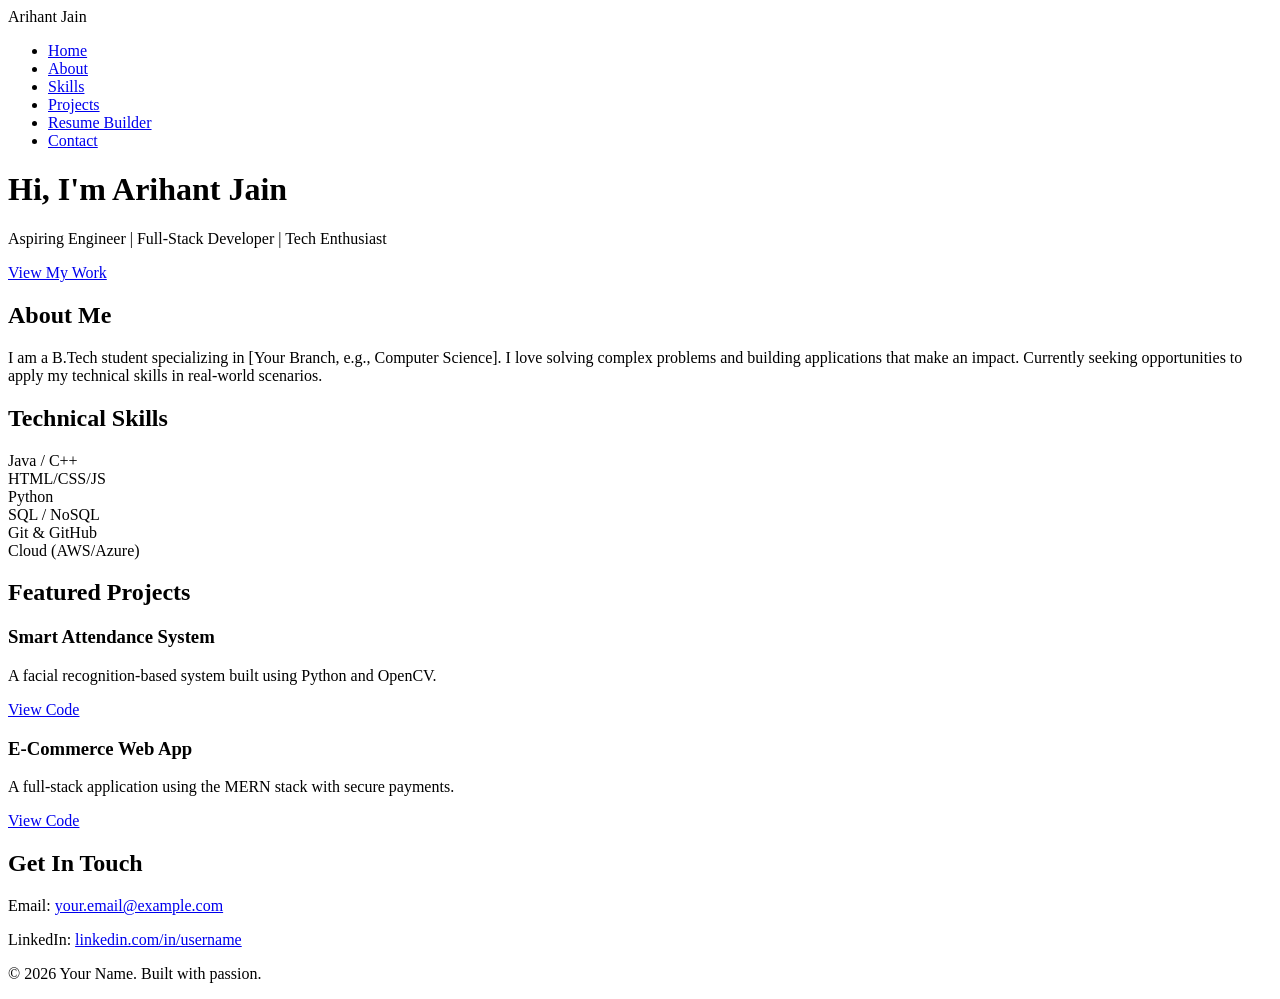
==== INDEX.HTML @ 20fc5a6b "Add files via upload" ====
<!DOCTYPE html>
<html lang="en">
<head>
    <meta charset="UTF-8">
    <meta name="viewport" content="width=device-width, initial-scale=1.0">
    <title>Student Name | Arihant Jain</title>
    <link rel="stylesheet" href="style.css">
    <link href="https://fonts.googleapis.com/css2?family=Inter:wght@300;400;600&display=swap" rel="stylesheet">
</head>
<body>

    <nav class="navbar">
        <div class="logo">Arihant <span>Jain</span></div>
        <ul class="nav-links">
            <li><a href="#home">Home</a></li>
            <li><a href="#about">About</a></li>
            <li><a href="#skills">Skills</a></li>
            <li><a href="#projects">Projects</a></li>
            <li><a href="resume-builder.html">Resume Builder</a></li>
            <li><a href="#contact">Contact</a></li>
        </ul>
    </nav>

    <header id="home" class="hero">
        <div class="hero-content">
            <h1>Hi, I'm <span class="highlight">Arihant Jain</span></h1>
            <p>Aspiring Engineer | Full-Stack Developer | Tech Enthusiast</p>
            <a href="#projects" class="btn">View My Work</a>
        </div>
    </header>

    <section id="about" class="container">
        <h2>About Me</h2>
        <p>I am a B.Tech student specializing in [Your Branch, e.g., Computer Science]. I love solving complex problems and building applications that make an impact. Currently seeking opportunities to apply my technical skills in real-world scenarios.</p>
    </section>

    <section id="skills" class="bg-light">
        <div class="container">
            <h2>Technical Skills</h2>
            <div class="skills-grid">
                <div class="skill-card">Java / C++</div>
                <div class="skill-card">HTML/CSS/JS</div>
                <div class="skill-card">Python</div>
                <div class="skill-card">SQL / NoSQL</div>
                <div class="skill-card">Git & GitHub</div>
                <div class="skill-card">Cloud (AWS/Azure)</div>
            </div>
        </div>
    </section>

    <section id="projects" class="container">
        <h2>Featured Projects</h2>
        <div class="project-grid">
            <div class="project-card">
                <h3>Smart Attendance System</h3>
                <p>A facial recognition-based system built using Python and OpenCV.</p>
                <a href="#">View Code</a>
            </div>
            <div class="project-card">
                <h3>E-Commerce Web App</h3>
                <p>A full-stack application using the MERN stack with secure payments.</p>
                <a href="#">View Code</a>
            </div>
        </div>
    </section>

    <section id="contact" class="container contact">
        <h2>Get In Touch</h2>
        <p>Email: <a href="mailto:your.email@example.com">your.email@example.com</a></p>
        <p>LinkedIn: <a href="#">linkedin.com/in/username</a></p>
    </section>

    <footer>
        <p>&copy; 2026 Your Name. Built with passion.</p>
    </footer>

</body>
</html>
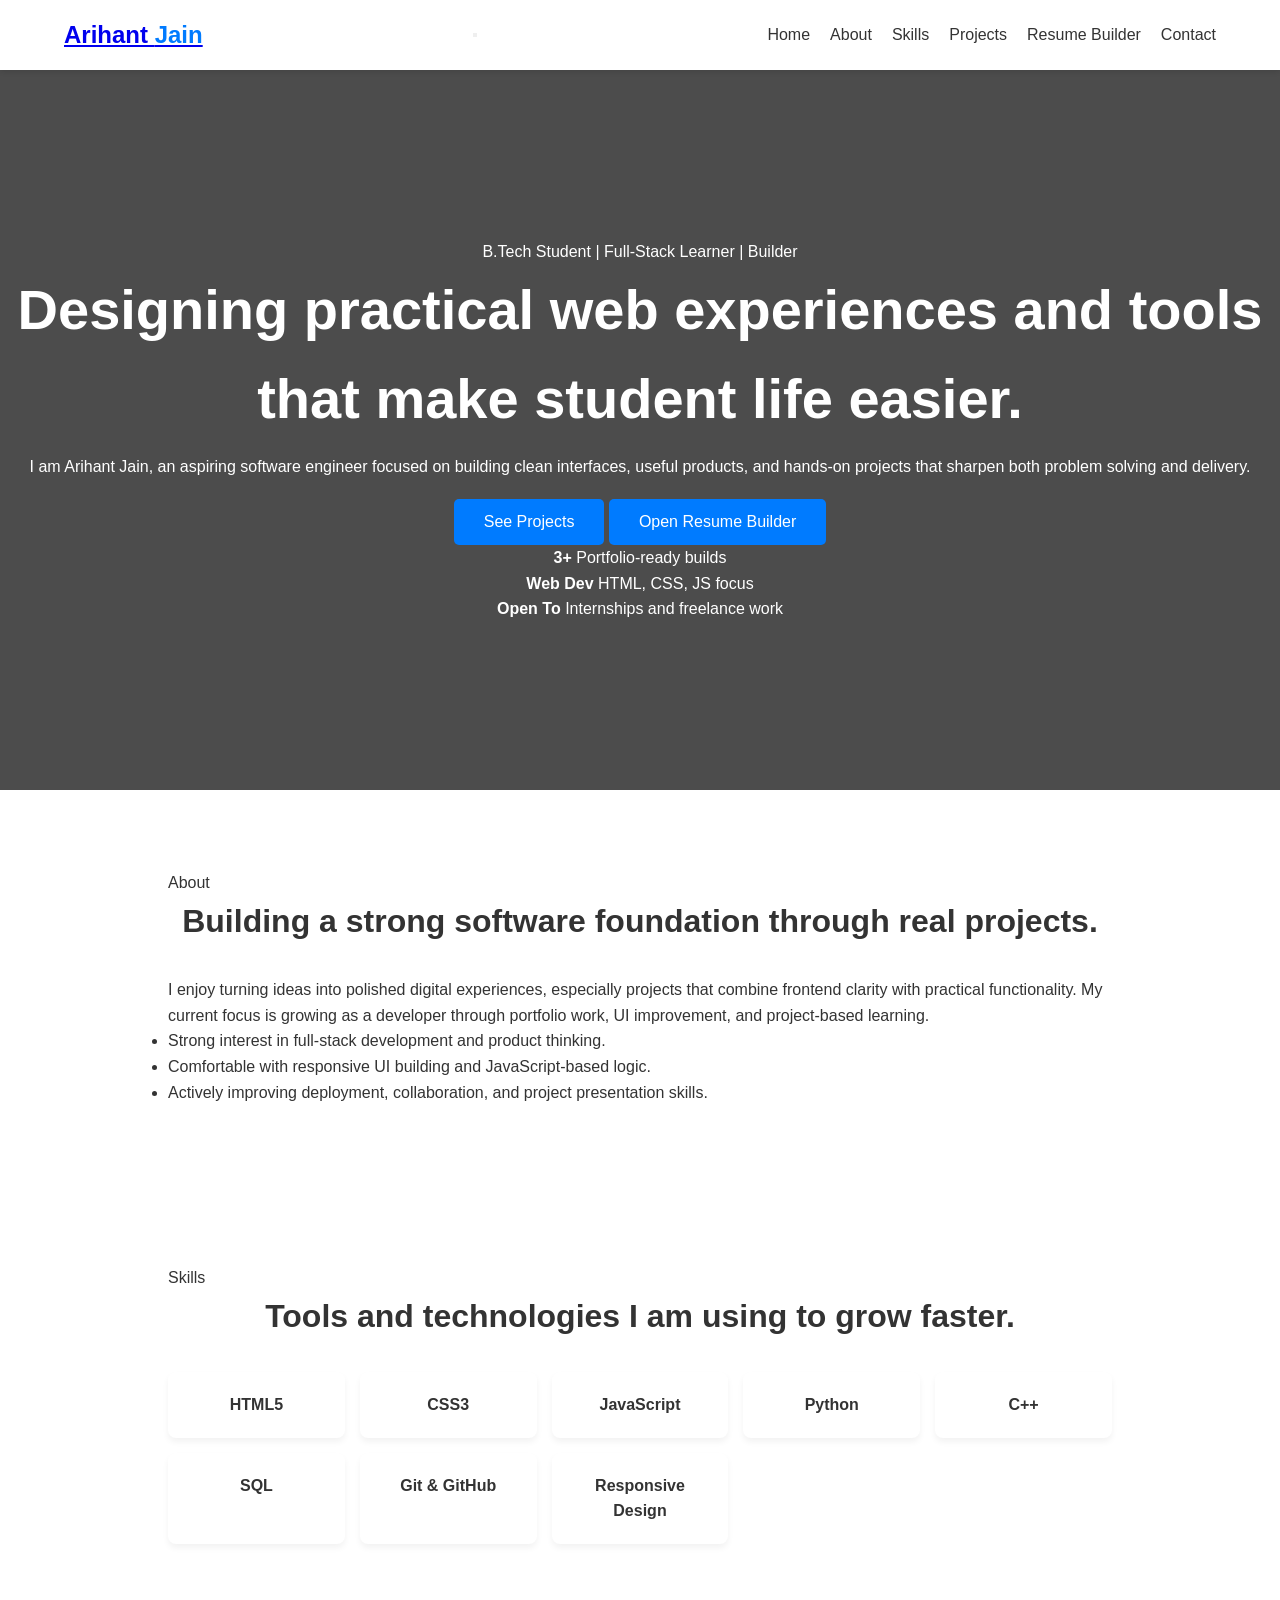
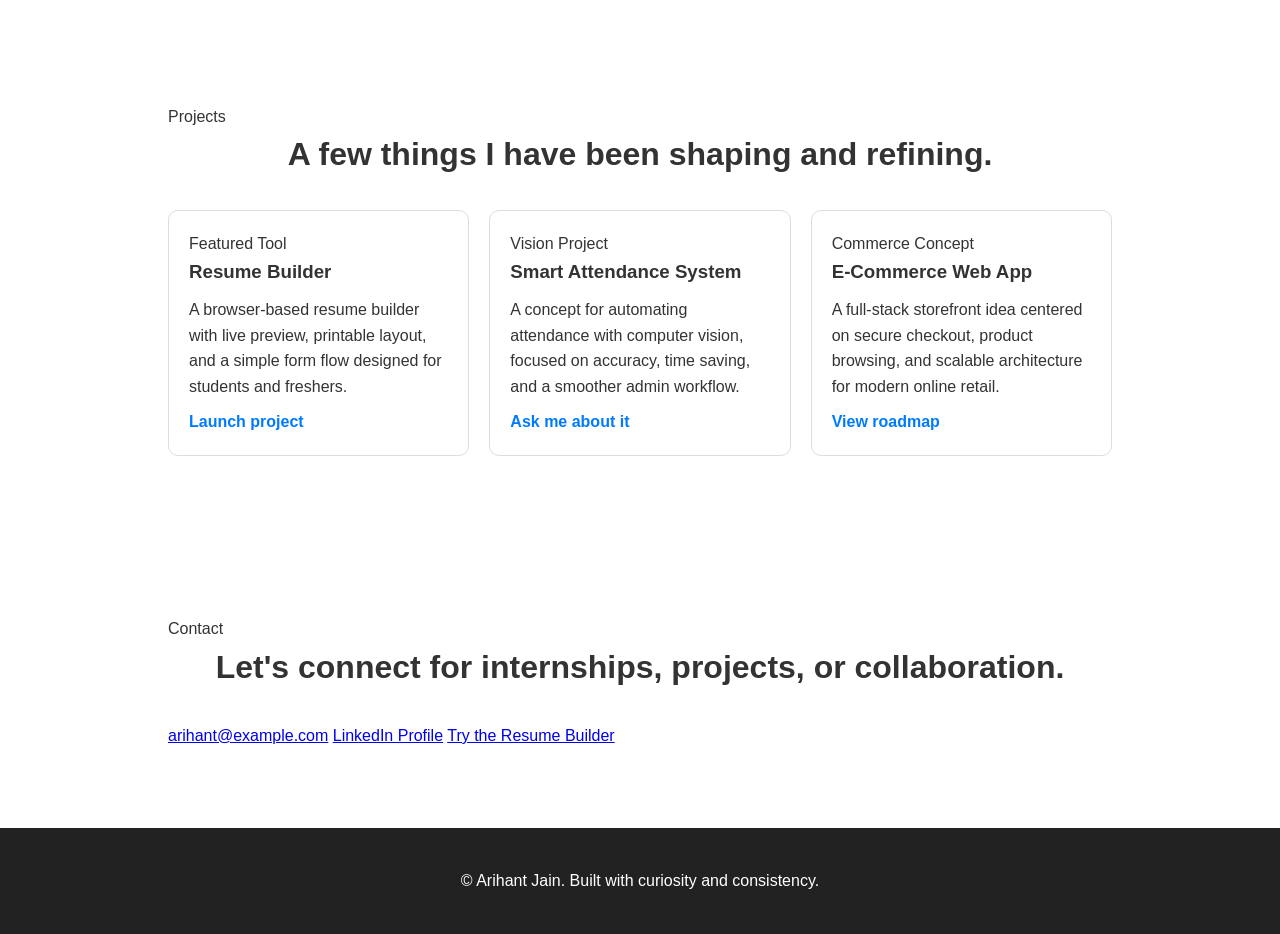
==== commit 1f4a2d8a: "Add files via upload" ====
--- a/INDEX.HTML
+++ b/INDEX.HTML
@@ -1,78 +1,159 @@
-<!DOCTYPE html>
-<html lang="en">
-<head>
-    <meta charset="UTF-8">
-    <meta name="viewport" content="width=device-width, initial-scale=1.0">
-    <title>Student Name | Arihant Jain</title>
-    <link rel="stylesheet" href="style.css">
-    <link href="https://fonts.googleapis.com/css2?family=Inter:wght@300;400;600&display=swap" rel="stylesheet">
-</head>
-<body>
-
-    <nav class="navbar">
-        <div class="logo">Arihant <span>Jain</span></div>
-        <ul class="nav-links">
-            <li><a href="#home">Home</a></li>
-            <li><a href="#about">About</a></li>
-            <li><a href="#skills">Skills</a></li>
-            <li><a href="#projects">Projects</a></li>
-            <li><a href="resume-builder.html">Resume Builder</a></li>
-            <li><a href="#contact">Contact</a></li>
-        </ul>
-    </nav>
-
-    <header id="home" class="hero">
-        <div class="hero-content">
-            <h1>Hi, I'm <span class="highlight">Arihant Jain</span></h1>
-            <p>Aspiring Engineer | Full-Stack Developer | Tech Enthusiast</p>
-            <a href="#projects" class="btn">View My Work</a>
-        </div>
-    </header>
-
-    <section id="about" class="container">
-        <h2>About Me</h2>
-        <p>I am a B.Tech student specializing in [Your Branch, e.g., Computer Science]. I love solving complex problems and building applications that make an impact. Currently seeking opportunities to apply my technical skills in real-world scenarios.</p>
-    </section>
-
-    <section id="skills" class="bg-light">
-        <div class="container">
-            <h2>Technical Skills</h2>
-            <div class="skills-grid">
-                <div class="skill-card">Java / C++</div>
-                <div class="skill-card">HTML/CSS/JS</div>
-                <div class="skill-card">Python</div>
-                <div class="skill-card">SQL / NoSQL</div>
-                <div class="skill-card">Git & GitHub</div>
-                <div class="skill-card">Cloud (AWS/Azure)</div>
-            </div>
-        </div>
-    </section>
-
-    <section id="projects" class="container">
-        <h2>Featured Projects</h2>
-        <div class="project-grid">
-            <div class="project-card">
-                <h3>Smart Attendance System</h3>
-                <p>A facial recognition-based system built using Python and OpenCV.</p>
-                <a href="#">View Code</a>
-            </div>
-            <div class="project-card">
-                <h3>E-Commerce Web App</h3>
-                <p>A full-stack application using the MERN stack with secure payments.</p>
-                <a href="#">View Code</a>
-            </div>
-        </div>
-    </section>
-
-    <section id="contact" class="container contact">
-        <h2>Get In Touch</h2>
-        <p>Email: <a href="mailto:your.email@example.com">your.email@example.com</a></p>
-        <p>LinkedIn: <a href="#">linkedin.com/in/username</a></p>
-    </section>
-
-    <footer>
-        <p>&copy; 2026 Your Name. Built with passion.</p>
-    </footer>
-
-</body>
-</html>+<!DOCTYPE html>
+<html lang="en">
+<head>
+    <meta charset="UTF-8">
+    <meta name="viewport" content="width=device-width, initial-scale=1.0">
+    <title>Arihant Jain | Portfolio</title>
+    <link rel="preconnect" href="https://fonts.googleapis.com">
+    <link rel="preconnect" href="https://fonts.gstatic.com" crossorigin>
+    <link href="https://fonts.googleapis.com/css2?family=Space+Grotesk:wght@400;500;700&family=Manrope:wght@400;500;600;700&display=swap" rel="stylesheet">
+    <link rel="stylesheet" href="style.css">
+</head>
+<body>
+    <nav class="navbar">
+        <a class="logo" href="#home">Arihant <span>Jain</span></a>
+        <button class="nav-toggle" type="button" aria-expanded="false" aria-label="Toggle navigation">
+            <span></span>
+            <span></span>
+            <span></span>
+        </button>
+        <ul class="nav-links">
+            <li><a href="#home">Home</a></li>
+            <li><a href="#about">About</a></li>
+            <li><a href="#skills">Skills</a></li>
+            <li><a href="#projects">Projects</a></li>
+            <li><a href="resume-builder.html">Resume Builder</a></li>
+            <li><a href="#contact">Contact</a></li>
+        </ul>
+    </nav>
+
+    <header id="home" class="hero">
+        <div class="hero-content">
+            <p class="eyebrow">B.Tech Student | Full-Stack Learner | Builder</p>
+            <h1>Designing practical web experiences and tools that make student life easier.</h1>
+            <p class="hero-copy">
+                I am Arihant Jain, an aspiring software engineer focused on building clean interfaces,
+                useful products, and hands-on projects that sharpen both problem solving and delivery.
+            </p>
+            <div class="hero-actions">
+                <a href="#projects" class="btn">See Projects</a>
+                <a href="resume-builder.html" class="btn btn-secondary">Open Resume Builder</a>
+            </div>
+            <div class="hero-metrics">
+                <div class="metric-card">
+                    <strong>3+</strong>
+                    <span>Portfolio-ready builds</span>
+                </div>
+                <div class="metric-card">
+                    <strong>Web Dev</strong>
+                    <span>HTML, CSS, JS focus</span>
+                </div>
+                <div class="metric-card">
+                    <strong>Open To</strong>
+                    <span>Internships and freelance work</span>
+                </div>
+            </div>
+        </div>
+    </header>
+
+    <main>
+        <section id="about" class="container section-shell">
+            <div class="section-heading">
+                <p class="eyebrow">About</p>
+                <h2>Building a strong software foundation through real projects.</h2>
+            </div>
+            <div class="about-grid">
+                <div class="glass-card">
+                    <p>
+                        I enjoy turning ideas into polished digital experiences, especially projects that
+                        combine frontend clarity with practical functionality. My current focus is growing
+                        as a developer through portfolio work, UI improvement, and project-based learning.
+                    </p>
+                </div>
+                <div class="glass-card">
+                    <ul class="detail-list">
+                        <li>Strong interest in full-stack development and product thinking.</li>
+                        <li>Comfortable with responsive UI building and JavaScript-based logic.</li>
+                        <li>Actively improving deployment, collaboration, and project presentation skills.</li>
+                    </ul>
+                </div>
+            </div>
+        </section>
+
+        <section id="skills" class="section-band">
+            <div class="container section-shell">
+                <div class="section-heading">
+                    <p class="eyebrow">Skills</p>
+                    <h2>Tools and technologies I am using to grow faster.</h2>
+                </div>
+                <div class="skills-grid">
+                    <div class="skill-card">HTML5</div>
+                    <div class="skill-card">CSS3</div>
+                    <div class="skill-card">JavaScript</div>
+                    <div class="skill-card">Python</div>
+                    <div class="skill-card">C++</div>
+                    <div class="skill-card">SQL</div>
+                    <div class="skill-card">Git & GitHub</div>
+                    <div class="skill-card">Responsive Design</div>
+                </div>
+            </div>
+        </section>
+
+        <section id="projects" class="container section-shell">
+            <div class="section-heading">
+                <p class="eyebrow">Projects</p>
+                <h2>A few things I have been shaping and refining.</h2>
+            </div>
+            <div class="project-grid">
+                <article class="project-card featured">
+                    <p class="project-tag">Featured Tool</p>
+                    <h3>Resume Builder</h3>
+                    <p>
+                        A browser-based resume builder with live preview, printable layout, and a simple
+                        form flow designed for students and freshers.
+                    </p>
+                    <a href="resume-builder.html">Launch project</a>
+                </article>
+                <article class="project-card">
+                    <p class="project-tag">Vision Project</p>
+                    <h3>Smart Attendance System</h3>
+                    <p>
+                        A concept for automating attendance with computer vision, focused on accuracy,
+                        time saving, and a smoother admin workflow.
+                    </p>
+                    <a href="#contact">Ask me about it</a>
+                </article>
+                <article class="project-card">
+                    <p class="project-tag">Commerce Concept</p>
+                    <h3>E-Commerce Web App</h3>
+                    <p>
+                        A full-stack storefront idea centered on secure checkout, product browsing, and
+                        scalable architecture for modern online retail.
+                    </p>
+                    <a href="#contact">View roadmap</a>
+                </article>
+            </div>
+        </section>
+
+        <section id="contact" class="section-band">
+            <div class="container section-shell contact-panel">
+                <div>
+                    <p class="eyebrow">Contact</p>
+                    <h2>Let's connect for internships, projects, or collaboration.</h2>
+                </div>
+                <div class="contact-links">
+                    <a href="mailto:arihant@example.com">arihant@example.com</a>
+                    <a href="https://www.linkedin.com/" target="_blank" rel="noreferrer">LinkedIn Profile</a>
+                    <a href="resume-builder.html">Try the Resume Builder</a>
+                </div>
+            </div>
+        </section>
+    </main>
+
+    <footer>
+        <p>&copy; <span id="currentYear"></span> Arihant Jain. Built with curiosity and consistency.</p>
+    </footer>
+
+    <script src="script.js"></script>
+</body>
+</html>
--- a/style.css
+++ b/style.css
@@ -0,0 +1,153 @@
+/* General Reset */
+* {
+    margin: 0;
+    padding: 0;
+    box-sizing: border-box;
+}
+
+body {
+    font-family: 'Inter', sans-serif;
+    line-height: 1.6;
+    color: #333;
+    scroll-behavior: smooth;
+}
+
+/* Navbar */
+.navbar {
+    display: flex;
+    justify-content: space-between;
+    align-items: center;
+    padding: 1rem 5%;
+    background: #fff;
+    box-shadow: 0 2px 5px rgba(0,0,0,0.1);
+    position: sticky;
+    top: 0;
+    z-index: 1000;
+}
+
+.logo {
+    font-size: 1.5rem;
+    font-weight: 600;
+}
+
+.logo span { color: #007bff; }
+
+.nav-links {
+    display: flex;
+    list-style: none;
+}
+
+.nav-links li { margin-left: 20px; }
+
+.nav-links a {
+    text-decoration: none;
+    color: #333;
+    font-weight: 400;
+    transition: 0.3s;
+}
+
+.nav-links a:hover { color: #007bff; }
+
+/* Hero Section */
+.hero {
+    height: 80vh;
+    background: linear-gradient(rgba(0,0,0,0.7), rgba(0,0,0,0.7)), url('https://images.unsplash.com/photo-1517694712202-14dd9538aa97?auto=format&fit=crop&w=1350&q=80');
+    background-size: cover;
+    background-position: center;
+    color: #fff;
+    display: flex;
+    align-items: center;
+    justify-content: center;
+    text-align: center;
+}
+
+.hero h1 { font-size: 3.5rem; margin-bottom: 10px; }
+
+.highlight { color: #007bff; }
+
+.btn {
+    display: inline-block;
+    margin-top: 20px;
+    padding: 10px 30px;
+    background: #007bff;
+    color: #fff;
+    text-decoration: none;
+    border-radius: 5px;
+    transition: 0.3s;
+}
+
+.btn:hover { background: #0056b3; }
+
+/* Layout Components */
+.container {
+    padding: 80px 10%;
+    max-width: 1200px;
+    margin: auto;
+}
+
+.bg-light { background: #f4f7f6; padding: 80px 10%; }
+
+h2 {
+    font-size: 2rem;
+    margin-bottom: 30px;
+    text-align: center;
+}
+
+/* Skills Grid */
+.skills-grid {
+    display: grid;
+    grid-template-columns: repeat(auto-fit, minmax(150px, 1fr));
+    gap: 15px;
+}
+
+.skill-card {
+    background: #fff;
+    padding: 20px;
+    text-align: center;
+    border-radius: 8px;
+    box-shadow: 0 4px 6px rgba(0,0,0,0.05);
+    font-weight: 600;
+}
+
+/* Projects Grid */
+.project-grid {
+    display: grid;
+    grid-template-columns: repeat(auto-fit, minmax(300px, 1fr));
+    gap: 20px;
+}
+
+.project-card {
+    border: 1px solid #ddd;
+    padding: 20px;
+    border-radius: 10px;
+    transition: 0.3s;
+}
+
+.project-card:hover {
+    transform: translateY(-5px);
+    box-shadow: 0 10px 20px rgba(0,0,0,0.1);
+}
+
+.project-card h3 { margin-bottom: 10px; }
+
+.project-card a {
+    color: #007bff;
+    text-decoration: none;
+    font-weight: bold;
+    display: inline-block;
+    margin-top: 10px;
+}
+
+/* Footer */
+footer {
+    text-align: center;
+    padding: 40px;
+    background: #222;
+    color: #fff;
+}
+
+/* Responsive */
+@media (max-width: 768px) {
+    .nav-links { display: none; } /* Simplified for example */
+    .hero h1 { font-size: 2.5rem; }
+}
